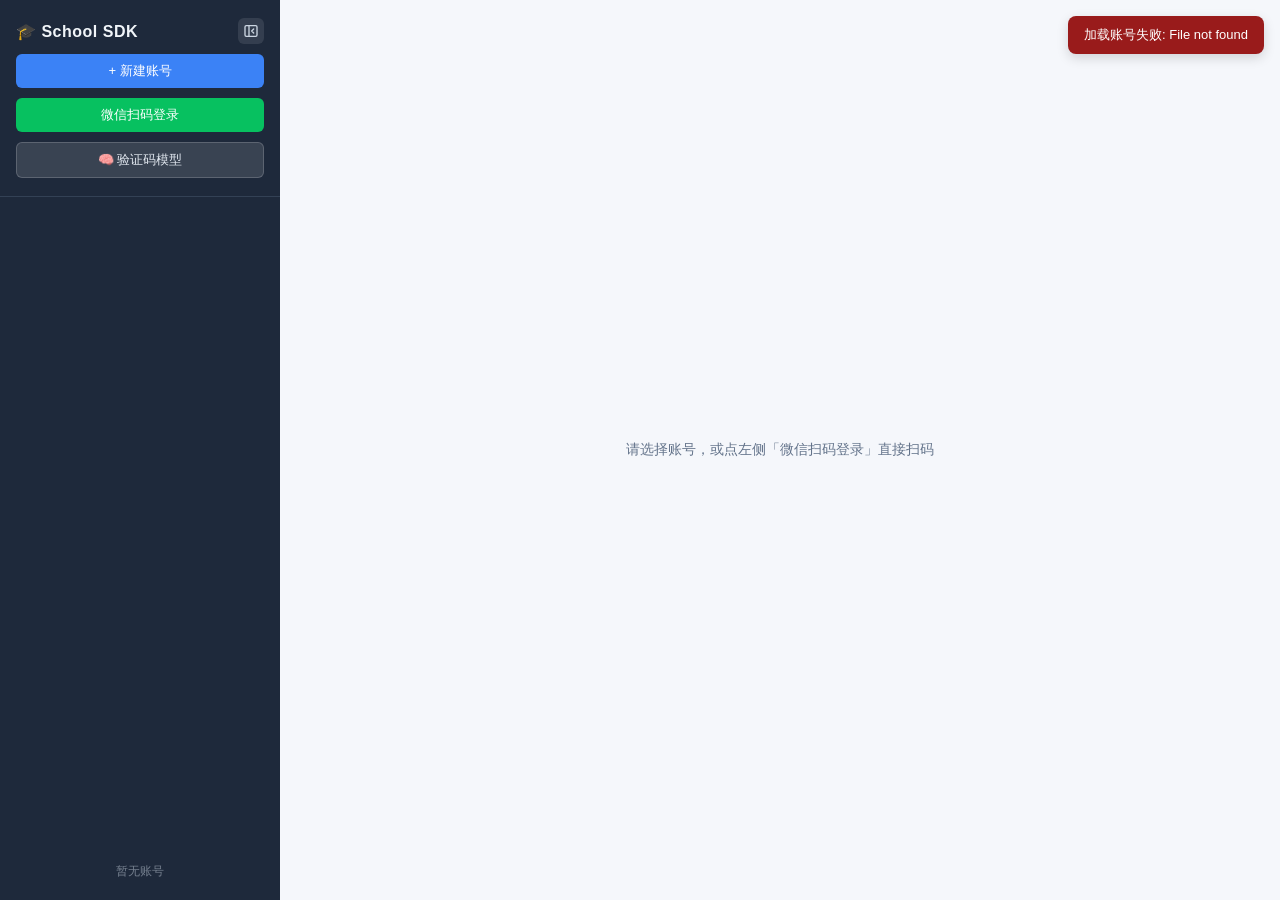
==== web/static/index.html @ 75be3262 "school_sdk_go 2.0.0" ====
<!DOCTYPE html>
<html lang="zh-CN">
<head>
    <meta charset="UTF-8">
    <meta name="viewport" content="width=device-width, initial-scale=1">
    <title>School SDK 控制台</title>
    <link rel="stylesheet" href="style.css">
</head>
<body>
<div id="app">
    <aside class="sidebar" id="sidebar">
        <div class="sidebar-inner">
            <div class="sidebar-header">
                <div class="sidebar-title">
                    <h1>🎓 School SDK</h1>
                    <button type="button" class="btn-collapse" id="btn-collapse"
                            title="折叠侧边栏" aria-label="折叠侧边栏">
                        <svg aria-hidden="true" focusable="false" viewBox="0 0 24 24"
                             width="16" height="16" fill="none" stroke="currentColor"
                             stroke-width="2" stroke-linecap="round" stroke-linejoin="round">
                            <rect x="3" y="4" width="18" height="16" rx="2"></rect>
                            <line x1="9" y1="4" x2="9" y2="20"></line>
                            <polyline points="16 9 13 12 16 15"></polyline>
                        </svg>
                    </button>
                </div>
                <button type="button" class="btn-new" id="btn-new">+ 新建账号</button>
                <button type="button" class="btn-wechat" id="btn-wechat"
                        title="不需要先建账号：扫码成功后自动绑定或新建账号">微信扫码登录</button>
                <button type="button" class="btn-settings" id="btn-kaptcha"
                        title="配置字符验证码识别模型（全局，所有账号共用）">🧠 验证码模型</button>
            </div>
            <ul id="account-list"></ul>
            <div class="sidebar-empty" id="sidebar-empty" hidden>暂无账号</div>
        </div>
    </aside>

    <button type="button" class="btn-expand" id="btn-expand"
            title="展开侧边栏" aria-label="展开侧边栏" hidden>
        <svg aria-hidden="true" focusable="false" viewBox="0 0 24 24"
             width="18" height="18" fill="none" stroke="currentColor"
             stroke-width="2" stroke-linecap="round" stroke-linejoin="round">
            <line x1="3" y1="6" x2="21" y2="6"></line>
            <line x1="3" y1="12" x2="21" y2="12"></line>
            <line x1="3" y1="18" x2="21" y2="18"></line>
        </svg>
    </button>

    <main class="main">
        <div class="empty-state" id="empty-state">请选择账号，或点左侧「微信扫码登录」直接扫码</div>

        <div id="panel" hidden>
            <header class="panel-header">
                <div>
                    <h2 id="acc-name"></h2>
                    <div class="meta">
                        <span id="acc-url"></span>
                        <span id="acc-user"></span>
                        <span id="acc-mode"></span>
                    </div>
                </div>
                <div class="actions">
                    <span class="badge" id="login-state">未登录</span>
                    <button type="button" class="btn primary" id="btn-login">登录</button>
                    <button type="button" class="btn" id="btn-logout" hidden>登出</button>
                    <button type="button" class="btn" id="btn-ping" title="探测会话是否有效；失效时自动重新登录">Ping</button>
                </div>
            </header>

            <!-- 长任务（登录 / 初始化）运行态：跨页签常驻，刷新页面后自动重新接管 -->
            <section class="task-panel" id="task-panel" hidden aria-live="polite">
                <div class="task-head">
                    <span class="task-spinner spinner dark" id="task-spinner" hidden aria-hidden="true"></span>
                    <span class="task-title" id="task-title">任务</span>
                    <span class="task-stage" id="task-stage"></span>
                    <span class="task-meta" id="task-meta"></span>
                    <button type="button" class="btn btn-mini danger" id="task-cancel" hidden>取消</button>
                </div>
                <details class="task-log" id="task-log-wrap">
                    <summary id="task-log-summary">执行日志</summary>
                    <ol class="task-events" id="task-events"></ol>
                </details>
            </section>

            <nav class="tabs">
                <button type="button" data-tab="init" class="active">⚙️ 初始化</button>
                <button type="button" data-tab="courses">📚 课程浏览</button>
                <button type="button" data-tab="chosen">✅ 已选课程</button>
                <button type="button" data-tab="score">📊 考试成绩</button>
                <button type="button" data-tab="auto">🎯 自动选课</button>
                <button type="button" data-tab="tools">🧰 其他工具</button>
            </nav>

            <section class="tab-content active" id="tab-init">
                <div class="card">
                    <h3>初始化</h3>
                    <p class="muted" style="margin:0 0 12px">
                        登录后需要先拉取选课参数。切换选课轮次或页签后，可点击「重新初始化」刷新。
                    </p>
                    <div class="row">
                        <button type="button" class="btn primary" id="btn-init">初始化</button>
                        <button type="button" class="btn" id="btn-reinit">重新初始化</button>
                    </div>
                </div>
                <div class="card">
                    <h3>选课页签</h3>
                    <div id="tabs-container">
                        <p class="muted">初始化后显示可用的选课页签。</p>
                    </div>
                </div>
            </section>

            <section class="tab-content" id="tab-courses">
                <div class="card">
                    <h3>课程列表</h3>
                    <div class="row" style="margin-bottom:12px">
                        <button type="button" class="btn primary" id="btn-fetch-courses">获取课程列表</button>
                        <button type="button" class="btn" id="btn-refresh-courses">强制刷新</button>
                        <button type="button" class="btn danger" id="btn-clear-courses">清空缓存</button>
                        <span id="course-count" class="muted"></span>
                    </div>
                    <div id="courses-container">
                        <p class="muted">打开本页会自动加载已缓存的课程；缓存为空时点击「获取课程列表」从学校拉取。未加载详情的教学班可点击「详情」展开教师 / 时间 / 容量。</p>
                    </div>
                </div>
            </section>

            <section class="tab-content" id="tab-chosen">
                <div class="card">
                    <h3>已选课程查询</h3>
                    <div class="row" style="margin-bottom:12px">
                        <label for="chosen-xnm">学年</label>
                        <input type="text" id="chosen-xnm" placeholder="2024" style="width:100px">
                        <label for="chosen-xqm">学期</label>
                        <select id="chosen-xqm">
                            <option value="3">第一学期 (3)</option>
                            <option value="12">第二学期 (12)</option>
                            <option value="16">第三学期 (16)</option>
                        </select>
                        <button type="button" class="btn primary" id="btn-fetch-chosen">查询</button>
                    </div>
                    <div id="chosen-container">
                        <p class="muted">输入学年学期后查询已选课程。</p>
                    </div>
                </div>
            </section>

            <section class="tab-content" id="tab-score">
                <div class="card">
                    <h3>考试成绩查询</h3>
                    <div class="row" style="margin-bottom:12px">
                        <label for="score-xnm">学年</label>
                        <input type="text" id="score-xnm" placeholder="2024" style="width:100px">
                        <label for="score-xqm">学期</label>
                        <select id="score-xqm">
                            <option value="3">第一学期 (3)</option>
                            <option value="12">第二学期 (12)</option>
                            <option value="16">第三学期 (16)</option>
                        </select>
                        <button type="button" class="btn primary" id="btn-fetch-score">查询</button>
                        <span id="score-summary" class="muted"></span>
                    </div>
                    <div id="score-container">
                        <p class="muted">输入学年学期后查询考试成绩。</p>
                    </div>
                </div>
            </section>

            <section class="tab-content" id="tab-auto">
                <div class="card">
                    <h3>愿望清单</h3>
                    <p class="muted" style="margin:0 0 12px">
                        每行一项，任意一项命中即可。清单会随账号保存，登录、初始化、重启 WebUI 后都还在；也作为自动选课的默认条件。
                    </p>
                    <div class="field">
                        <label for="wish-classes">课程名（包含匹配）</label>
                        <textarea id="wish-classes" rows="3" placeholder="高等数学"
                                  style="width:100%;box-sizing:border-box"></textarea>
                    </div>
                    <div class="field">
                        <label for="wish-teachers">教师（包含匹配）</label>
                        <textarea id="wish-teachers" rows="2" placeholder="裴如意"
                                  style="width:100%;box-sizing:border-box"></textarea>
                    </div>
                    <div class="field">
                        <label for="wish-types">课程类型（包含匹配）</label>
                        <textarea id="wish-types" rows="2" placeholder="通识选修"
                                  style="width:100%;box-sizing:border-box"></textarea>
                    </div>
                    <div class="row">
                        <button type="button" class="btn primary" id="btn-save-wish">保存愿望清单</button>
                        <span id="wish-hint" class="muted"></span>
                    </div>
                </div>
                <div class="card">
                    <h3>自动选课</h3>
                    <p class="muted" style="margin:0 0 12px">
                        按愿望清单反复尝试，并周期性重新查询课程列表（已选人数、新放出来的名额、新开的教学班），直到选上、取消、轮次用尽或到达运行上限。进度与结果会显示在右侧任务面板。
                    </p>
                    <div class="row" style="margin-bottom:8px">
                        <label for="auto-interval">间隔（秒）</label>
                        <input type="number" id="auto-interval" min="0.5" step="0.5" value="1.5" style="width:90px">
                        <label for="auto-refresh">刷新（秒）</label>
                        <input type="number" id="auto-refresh" min="0" step="5" value="30" style="width:90px"
                               title="每隔多少秒重新拉一次课程列表：已选人数、新放出来的名额、新开的教学班都会进队列；0 用默认 30 秒">
                        <label for="auto-rounds">最多轮次</label>
                        <input type="number" id="auto-rounds" min="0" step="1" value="0" style="width:90px">
                        <span class="muted">0 = 不限</span>
                        <label style="display:flex;align-items:center;gap:6px">
                            <input type="checkbox" id="auto-once"> 只试一次
                        </label>
                    </div>
                    <div class="row" style="margin-bottom:8px">
                        <label for="auto-limit-mode">运行上限</label>
                        <select id="auto-limit-mode" style="width:150px">
                            <option value="default">默认（24 小时）</option>
                            <option value="duration">按时长</option>
                            <option value="endAt">到指定时间</option>
                        </select>
                        <span id="auto-limit-duration-wrap" hidden style="display:flex;align-items:center;gap:6px">
                            <input type="number" id="auto-limit-hours" min="0.1" step="0.5" value="24" style="width:90px">
                            <span class="muted">小时</span>
                        </span>
                        <span id="auto-limit-endat-wrap" hidden>
                            <input type="datetime-local" id="auto-limit-endat">
                        </span>
                    </div>
                    <p id="auto-limit-hint" class="muted" style="margin:0 0 12px">
                        自动选课是超长任务：默认最长跑 24 小时，也可以指定小时数或结束时间；蹲名额不用一直盯着页面。
                    </p>
                    <div class="row">
                        <button type="button" class="btn primary" id="btn-auto-start">开始自动选课</button>
                        <button type="button" class="btn" id="btn-auto-cancel">取消</button>
                        <span id="auto-hint" class="muted"></span>
                    </div>
                </div>
            </section>

            <section class="tab-content" id="tab-tools">
                <div class="card">
                    <h3>个人信息</h3>
                    <p class="muted" style="margin:0 0 12px">
                        从学校教务系统读取当前账号的学籍信息。查询要求已登录，不会在后台静默重登。
                    </p>
                    <div class="row" style="margin-bottom:12px">
                        <button type="button" class="btn primary" id="btn-tools-info">获取个人信息</button>
                        <button type="button" class="btn" id="btn-tools-info-copy" disabled>复制 JSON</button>
                        <span id="tools-info-hint" class="muted"></span>
                    </div>
                    <div id="tools-info-container">
                        <p class="muted">点击「获取个人信息」后显示姓名、学号、学院、专业等字段。</p>
                    </div>
                </div>
                <div class="card">
                    <h3>大头照</h3>
                    <p class="muted" style="margin:0 0 12px">
                        读取教务系统里的学生证件照原图；学校未上传照片时会给出提示。
                    </p>
                    <div class="row" style="margin-bottom:12px">
                        <button type="button" class="btn primary" id="btn-tools-photo">获取大头照</button>
                        <button type="button" class="btn" id="btn-tools-photo-download" disabled>下载</button>
                        <span id="tools-photo-hint" class="muted"></span>
                    </div>
                    <div class="photo-container" id="tools-photo-container">
                        <p class="muted">尚未加载。</p>
                    </div>
                </div>
                <div class="card">
                    <h3>当前 Cookie</h3>
                    <p class="muted" style="margin:0 0 12px">
                        当前账号会话的 Cookie，可直接复制为请求头。Cookie 等同于登录凭证，请勿分享给他人。
                    </p>
                    <div class="row" style="margin-bottom:12px">
                        <button type="button" class="btn primary" id="btn-tools-cookies">刷新 Cookie</button>
                        <button type="button" class="btn" id="btn-tools-cookies-copy" disabled>复制请求头</button>
                        <span id="tools-cookies-hint" class="muted"></span>
                    </div>
                    <div id="tools-cookies-container">
                        <p class="muted">打开本页会自动读取当前 Cookie。</p>
                    </div>
                </div>
                <div class="card">
                    <h3>会话诊断</h3>
                    <p class="muted" style="margin:0 0 12px">
                        账号、登录态、页签、课程缓存和会话产物的只读快照，不含密码与 JWT 明文。排查问题时可直接复制给作者。
                    </p>
                    <div class="row" style="margin-bottom:12px">
                        <button type="button" class="btn primary" id="btn-tools-debug">刷新诊断</button>
                        <button type="button" class="btn" id="btn-tools-debug-copy" disabled>复制 JSON</button>
                        <span id="tools-debug-hint" class="muted"></span>
                    </div>
                    <div id="tools-debug-container">
                        <p class="muted">打开本页会自动生成诊断快照。</p>
                    </div>
                </div>
            </section>
        </div>

        <section id="kaptcha-page" class="settings-page" hidden>
            <header class="panel-header settings-header">
                <div class="settings-title">
                    <button type="button" class="btn-back" id="btn-kaptcha-back"
                            title="返回账号" aria-label="返回账号">←</button>
                    <div>
                        <h2>🧠 验证码模型</h2>
                        <div class="meta">字符验证码自动识别 · 全局配置，所有账号共用同一份模型</div>
                    </div>
                </div>
                <div class="actions">
                    <span id="kaptcha-badge" class="badge">读取中…</span>
                </div>
            </header>
            <div class="settings-body">
                <div class="card">
                    <h3>当前状态</h3>
                    <div id="kaptcha-status">
                        <p class="muted">正在读取配置…</p>
                    </div>
                    <div id="kaptcha-error" class="notice" hidden></div>
                </div>

                <div class="card">
                    <h3>识别配置</h3>
                    <div class="settings-grid">
                        <div class="field checkbox">
                            <input type="checkbox" id="kaptcha-enabled">
                            <label for="kaptcha-enabled">启用自动识别（关闭后字符验证码一律人工输入）</label>
                        </div>
                        <div class="field">
                            <label for="kaptcha-model-path">模型路径</label>
                            <input type="text" id="kaptcha-model-path"
                                   placeholder="留空自动查找 model.onnx">
                            <span class="muted">可填绝对路径；留空时依次在程序目录、当前目录及其 models/ 下查找。</span>
                        </div>
                        <div class="field">
                            <label for="kaptcha-threshold">置信度阈值</label>
                            <input type="number" id="kaptcha-threshold" min="0.01" max="1" step="0.01" value="0.9">
                            <span class="muted">6 个字符概率的乘积；低于阈值就转人工输入。默认 0.9。</span>
                        </div>
                        <div class="field">
                            <label for="kaptcha-workers">推理并行度</label>
                            <input type="number" id="kaptcha-workers" min="0" max="64" step="1" value="0">
                            <span class="muted">0 = 按 CPU 核数自动决定。</span>
                        </div>
                    </div>
                    <div class="row" style="margin-top:16px">
                        <button type="button" class="btn primary" id="btn-kaptcha-save">保存并应用</button>
                        <button type="button" class="btn" id="btn-kaptcha-reload">重新加载模型</button>
                        <span id="kaptcha-save-hint" class="muted"></span>
                    </div>
                </div>

                <div class="card">
                    <h3>替换模型</h3>
                    <p class="muted" style="margin:0 0 12px">
                        上传 .onnx 文件（不超过 64 MB），会保存到配置文件旁的 models/ 并自动启用。
                    </p>
                    <div class="row">
                        <button type="button" class="btn" id="btn-kaptcha-upload">上传 .onnx 模型</button>
                        <input type="file" id="kaptcha-upload-file" accept=".onnx" hidden>
                        <span id="kaptcha-upload-hint" class="muted"></span>
                    </div>
                </div>

                <div class="card">
                    <h3>测试识别</h3>
                    <p class="muted" style="margin:0 0 12px">
                        选一张验证码图片，用当前模型识别一次；只在本机推理，不会提交到学校。
                    </p>
                    <div class="row">
                        <button type="button" class="btn" id="btn-kaptcha-test">选择图片测试</button>
                        <input type="file" id="kaptcha-test-file" accept="image/*" hidden>
                        <span id="kaptcha-test-hint" class="muted"></span>
                    </div>
                    <div id="kaptcha-test-preview" style="margin-top:12px"></div>
                    <div id="kaptcha-test-result" style="margin-top:12px"></div>
                </div>

                <p class="muted">
                    模型文件不随仓库分发（约 11 MB）。保存或上传后对所有账号立即生效，无需重启。
                </p>
            </div>
        </section>
    </main>
</div>

<dialog id="dlg-account" aria-labelledby="dlg-title">
    <form id="form-account" method="dialog">
        <div class="dialog-header" id="dlg-title">新建账号</div>
        <div class="dialog-body">
            <div class="field">
                <label for="acc-name-input">账号名称 *</label>
                <input type="text" id="acc-name-input" name="name" required placeholder="例如：我的账号">
            </div>
            <div class="field">
                <label for="acc-baseUrl">教务系统地址 *</label>
                <input type="text" id="acc-baseUrl" name="baseUrl" required value="https://jwglxt.ycit.edu.cn/">
            </div>
            <div class="field">
                <label for="acc-username">学号 / 用户名 *</label>
                <input type="text" id="acc-username" name="username" required autocomplete="off">
            </div>
            <div class="field" id="field-password">
                <label for="acc-password">
                    密码
                    <span id="pass-hint" class="muted" style="font-size:11px"></span>
                </label>
                <div class="input-eye">
                    <input type="password" id="acc-password" name="password" autocomplete="new-password">
                    <button type="button" class="eye-btn" data-target="password"
                            title="显示密码" aria-label="显示密码">
                        <svg class="icon-on" aria-hidden="true" focusable="false"
                             viewBox="0 0 24 24" width="16" height="16" fill="none"
                             stroke="currentColor" stroke-width="2" stroke-linecap="round" stroke-linejoin="round">
                            <path d="M1 12s4-8 11-8 11 8 11 8-4 8-11 8-11-8-11-8z"></path>
                            <circle cx="12" cy="12" r="3"></circle>
                        </svg>
                        <svg class="icon-off" aria-hidden="true" focusable="false"
                             viewBox="0 0 24 24" width="16" height="16" fill="none"
                             stroke="currentColor" stroke-width="2" stroke-linecap="round" stroke-linejoin="round">
                            <path d="M17.94 17.94A10.07 10.07 0 0 1 12 20c-7 0-11-8-11-8a18.45 18.45 0 0 1 5.06-5.94M9.9 4.24A9.12 9.12 0 0 1 12 4c7 0 11 8 11 8a18.5 18.5 0 0 1-2.16 3.19m-6.72-1.07a3 3 0 1 1-4.24-4.24"></path>
                            <line x1="1" y1="1" x2="23" y2="23"></line>
                        </svg>
                    </button>
                </div>
            </div>
            <div class="field">
                <label for="acc-loginMode">登录方式</label>
                <select id="acc-loginMode" name="loginMode">
                    <option value="password">账号密码（教务系统）</option>
                    <option value="cas">统一身份认证（CAS 密码）</option>
                </select>
                <span class="muted" style="font-size:11px">
                    微信扫码不在这里选：它不需要账号，直接点侧边栏的「微信扫码登录」，
                    扫完按 ticket 里的身份自动绑定或新建账号。
                </span>
            </div>
            <div class="field" id="field-cas-pass" hidden>
                <label for="acc-casPassword">
                    门户密码
                    <span id="caspass-hint" class="muted" style="font-size:11px"></span>
                </label>
                <div class="input-eye">
                    <input type="password" id="acc-casPassword" name="casPassword" autocomplete="new-password">
                    <button type="button" class="eye-btn" data-target="casPassword"
                            title="显示密码" aria-label="显示密码">
                        <svg class="icon-on" aria-hidden="true" focusable="false"
                             viewBox="0 0 24 24" width="16" height="16" fill="none"
                             stroke="currentColor" stroke-width="2" stroke-linecap="round" stroke-linejoin="round">
                            <path d="M1 12s4-8 11-8 11 8 11 8-4 8-11 8-11-8-11-8z"></path>
                            <circle cx="12" cy="12" r="3"></circle>
                        </svg>
                        <svg class="icon-off" aria-hidden="true" focusable="false"
                             viewBox="0 0 24 24" width="16" height="16" fill="none"
                             stroke="currentColor" stroke-width="2" stroke-linecap="round" stroke-linejoin="round">
                            <path d="M17.94 17.94A10.07 10.07 0 0 1 12 20c-7 0-11-8-11-8a18.45 18.45 0 0 1 5.06-5.94M9.9 4.24A9.12 9.12 0 0 1 12 4c7 0 11 8 11 8a18.5 18.5 0 0 1-2.16 3.19m-6.72-1.07a3 3 0 1 1-4.24-4.24"></path>
                            <line x1="1" y1="1" x2="23" y2="23"></line>
                        </svg>
                    </button>
                </div>
            </div>
            <div class="field">
                <label for="acc-userAgent">User-Agent</label>
                <input type="text" id="acc-userAgent" name="userAgent"
                       value="Mozilla/5.0 (Windows NT 10.0; Win64; x64; rv:157.0) Gecko/20100101 Firefox/157.0">
                <span class="muted" style="font-size:11px">
                    需形如 <code>名称/版本</code>（至少含一个「/」）才能被后端解析，否则自动回落到默认 UA。
                </span>
            </div>
            <div class="field">
                <label for="acc-timeout">请求超时</label>
                <input type="text" id="acc-timeout" name="timeout" value="43s">
            </div>
            <div class="field">
                <label for="acc-loginTimeout">
                    登录超时
                    <span class="muted" style="font-size:11px">（Go duration，如 10m / 90s）</span>
                </label>
                <input type="text" id="acc-loginTimeout" name="loginTimeout" value="10m" placeholder="10m">
                <span class="muted" style="font-size:11px">
                    一次登录 / 初始化的最长等待时间，含人工输入验证码的时间；超时后任务自动结束。
                </span>
            </div>
            <div class="field checkbox">
                <input type="checkbox" id="acc-hedging" name="hedging">
                <label for="acc-hedging">启用请求对冲（hedging）</label>
            </div>
            <div class="field" id="field-hedging-delay" hidden>
                <label for="acc-hedgingDelay">
                    对冲延迟
                    <span class="muted" style="font-size:11px">（Go duration，如 21s / 800ms）</span>
                </label>
                <input type="text" id="acc-hedgingDelay" name="hedgingDelay" value="21s" placeholder="21s">
            </div>
            <div class="field">
                <label for="acc-routes">
                    Route 列表
                    <span class="muted" style="font-size:11px">（每行一个，留空使用内置默认）</span>
                </label>
                <textarea id="acc-routes" name="routes" rows="3" spellcheck="false"
                          placeholder="c80e782f5a3340e86274809ce311b6b4"></textarea>
            </div>
        </div>
        <div class="dialog-footer">
            <button type="button" class="btn danger" id="dlg-delete" hidden>删除账号</button>
            <button type="button" class="btn" id="dlg-cancel">取消</button>
            <button type="submit" class="btn primary" id="dlg-submit">创建</button>
        </div>
    </form>
</dialog>

<dialog id="dlg-input" aria-labelledby="dlg-input-title">
    <form id="form-input" method="dialog">
        <div class="dialog-header" id="dlg-input-title">需要输入</div>
        <div class="dialog-body">
            <p id="input-prompt" class="muted" style="margin:0"></p>

            <div id="input-image-wrap" class="captcha-wrap" hidden>
                <img id="input-image" alt="验证码" class="captcha-img">
            </div>

            <div class="field">
                <label for="input-value" id="input-value-label">输入内容</label>
                <input type="text" id="input-value" name="value"
                       autocomplete="off" autocapitalize="off" spellcheck="false">
            </div>
        </div>
        <div class="dialog-footer">
            <button type="button" class="btn" id="dlg-input-cancel">取消登录</button>
            <button type="submit" class="btn primary" id="dlg-input-submit">提交</button>
        </div>
    </form>
</dialog>

<dialog id="dlg-qr" aria-labelledby="dlg-qr-title">
    <div class="dialog-header" id="dlg-qr-title">微信扫码登录</div>
    <div class="dialog-body">
        <div class="qr-wrap">
            <img id="qr-image" class="qr-img" alt="微信登录二维码">
        </div>
        <p id="qr-hint" class="muted" style="margin:0;text-align:center">
            请使用微信「扫一扫」扫描本窗口里的二维码，并在手机上确认登录。二维码只在这个
            窗口有效（扫的是网页里这一张图，不是另一个页面），扫码期间请不要关闭窗口。
        </p>
        <p id="qr-status" class="qr-status"></p>
    </div>
    <div class="dialog-footer">
        <button type="button" class="btn" id="dlg-qr-cancel">取消登录</button>
    </div>
</dialog>

<div id="toast"></div>

<script src="app.js"></script>
</body>
</html>
---- web/static/style.css ----
:root {
    --bg: #f5f7fb;
    --sidebar-bg: #1e293b;
    --sidebar-fg: #cbd5e1;
    --sidebar-active: #3b82f6;
    --card: #fff;
    --border: #e2e8f0;
    --text: #0f172a;
    --muted: #64748b;
    --primary: #3b82f6;
    --primary-hover: #2563eb;
    --danger: #ef4444;
    --success: #22c55e;
    --warn: #f59e0b;
    --radius: 8px;
}

* { box-sizing: border-box; }

html, body {
    margin: 0;
    height: 100%;
    font-family: -apple-system, BlinkMacSystemFont, "Segoe UI", "PingFang SC",
    "Hiragino Sans GB", "Microsoft YaHei", sans-serif;
    color: var(--text);
    background: var(--bg);
}

button { font-family: inherit; cursor: pointer; }

/* hidden 属性优先于组件自身的 display（如 .field / .dialog-footer 子项），
   否则被隐藏的字段仍会因 .field{display:flex} 而显示出来 */
[hidden] { display: none !important; }

.muted { color: var(--muted); font-size: 13px; }

/* 查询结果区的说明（例如“该账号没有此功能权限”）：比 muted 醒目，但不是错误 */
.notice {
    margin: 10px 0;
    padding: 10px 14px;
    border: 1px solid var(--border);
    border-left: 3px solid #f59e0b;
    border-radius: 8px;
    background: var(--card);
    color: var(--text);
    font-size: 13px;
    line-height: 1.5;
}

#app { display: flex; height: 100vh; overflow: hidden; }

/* ---------- 侧边栏 ---------- */
.sidebar {
    width: 280px;
    flex-shrink: 0;
    overflow: hidden;
    background: var(--sidebar-bg);
    transition: width .22s ease;
}

.sidebar.collapsed { width: 0; }

.sidebar-inner {
    width: 280px;
    height: 100%;
    display: flex;
    flex-direction: column;
    color: var(--sidebar-fg);
    transition: opacity .18s ease;
}

.sidebar.collapsed .sidebar-inner { opacity: 0; }

/* 首次加载时不要播放折叠动画 */
#app.no-anim .sidebar,
#app.no-anim .panel-header { transition: none; }

.sidebar-header {
    padding: 18px 16px;
    border-bottom: 1px solid #334155;
    display: flex;
    flex-direction: column;
    gap: 10px;
}

.sidebar-header h1 {
    margin: 0;
    font-size: 16px;
    color: #f1f5f9;
    letter-spacing: .5px;
}

.sidebar-title {
    display: flex;
    align-items: center;
    justify-content: space-between;
    gap: 8px;
}

.btn-collapse {
    flex-shrink: 0;
    width: 26px;
    height: 26px;
    padding: 0;
    border: 0;
    border-radius: 6px;
    background: rgba(255, 255, 255, .1);
    color: #cbd5e1;
    display: flex;
    align-items: center;
    justify-content: center;
    transition: background .15s, color .15s;
}

.btn-collapse:hover { background: rgba(255, 255, 255, .25); color: #fff; }
.btn-collapse svg { pointer-events: none; }

.btn-new {
    background: var(--primary);
    color: #fff;
    border: 0;
    padding: 8px 12px;
    border-radius: 6px;
    font-size: 13px;
    transition: background .15s;
}

.btn-new:hover { background: var(--primary-hover); }

/* 微信扫码登录：和「新建账号」并排的第二个入口。
   它不新建表单，点一下就进扫码 —— 所以视觉上要和「新建账号」区分开。 */
.btn-wechat {
    background: #07c160;
    color: #fff;
    border: 0;
    padding: 8px 12px;
    border-radius: 6px;
    font-size: 13px;
    transition: background .15s;
}

.btn-wechat:hover { background: #06ad56; }
.btn-wechat:disabled { opacity: .6; cursor: default; }

/* 全局设置入口：和账号相关按钮区分开，用中性色 */
.btn-settings {
    background: rgba(255, 255, 255, .12);
    color: #e2e8f0;
    border: 1px solid rgba(255, 255, 255, .18);
    padding: 8px 12px;
    border-radius: 6px;
    font-size: 13px;
    transition: background .15s, border-color .15s;
}

.btn-settings:hover {
    background: rgba(255, 255, 255, .2);
    border-color: rgba(255, 255, 255, .35);
}

#account-list {
    list-style: none;
    margin: 0;
    padding: 8px;
    overflow-y: auto;
    flex: 1;
}

#account-list li {
    padding: 10px 12px;
    border-radius: 6px;
    cursor: pointer;
    display: flex;
    flex-direction: column;
    gap: 3px;
    margin-bottom: 4px;
    transition: background .15s;
    position: relative;
}

#account-list li:hover { background: #334155; }
#account-list li.active { background: var(--sidebar-active); color: #fff; }

#account-list .acc-name {
    font-size: 14px;
    font-weight: 500;
    overflow: hidden;
    text-overflow: ellipsis;
    white-space: nowrap;
    padding-right: 38px;
}

#account-list .acc-user {
    font-size: 11px;
    opacity: .7;
    overflow: hidden;
    text-overflow: ellipsis;
    white-space: nowrap;
}

#account-list .acc-actions {
    position: absolute;
    top: 6px;
    right: 6px;
    display: none;
    gap: 4px;
}

#account-list li:hover .acc-actions,
#account-list li.active .acc-actions { display: flex; }

#account-list .acc-actions button {
    border: 0;
    background: rgba(255, 255, 255, .12);
    color: #e2e8f0;
    width: 30px;
    height: 30px;
    border-radius: 6px;
    font-size: 17px;
    display: flex;
    align-items: center;
    justify-content: center;
    padding: 0;
    line-height: 1;
    cursor: pointer;
    transition: background .15s;
}

#account-list .acc-actions button:hover { background: rgba(255, 255, 255, .25); }
#account-list li.active .acc-actions button { background: rgba(255, 255, 255, .2); }
#account-list li.active .acc-actions button:hover { background: rgba(255, 255, 255, .35); }

.sidebar-empty {
    padding: 20px;
    font-size: 12px;
    opacity: .5;
    text-align: center;
}

/* ---------- 长任务运行面板 ---------- */
.task-panel {
    background: var(--card);
    border-bottom: 1px solid var(--border);
    padding: 10px 24px 12px;
    flex-shrink: 0;
}

.task-head {
    display: flex;
    align-items: center;
    gap: 8px;
    flex-wrap: wrap;
    min-height: 22px;
}

.task-title {
    font-size: 13px;
    font-weight: 600;
    color: var(--text);
}

.task-stage {
    font-size: 13px;
    color: var(--text);
}

.task-panel.done .task-title,
.task-panel.done .task-stage { color: var(--muted); }
.task-panel.failed .task-stage { color: var(--danger); }
.task-panel.cancelled .task-stage { color: var(--warn); }

.task-meta {
    font-size: 12px;
    color: var(--muted);
    font-variant-numeric: tabular-nums;
}

.task-head .btn-mini { margin-left: auto; }

.task-log { margin-top: 8px; }

.task-log > summary {
    font-size: 12px;
    color: var(--muted);
    cursor: pointer;
    user-select: none;
    padding: 2px 0;
}

.task-log > summary:hover { color: var(--text); }

.task-events {
    list-style: none;
    margin: 6px 0 0;
    padding: 8px 10px;
    max-height: 190px;
    overflow-y: auto;
    background: #f8fafc;
    border: 1px solid var(--border);
    border-radius: var(--radius);
    font-family: ui-monospace, SFMono-Regular, Menlo, Consolas, monospace;
    font-size: 12px;
    line-height: 1.6;
}

.task-events li {
    display: flex;
    gap: 8px;
    align-items: baseline;
}

.task-events .ev-t {
    flex-shrink: 0;
    width: 54px;
    text-align: right;
    color: var(--muted);
    font-variant-numeric: tabular-nums;
}

.task-events .ev-text { flex: 1; word-break: break-word; }
.task-events .ev-detail { color: var(--muted); font-size: 11px; }
.task-events .ev-repeat {
    color: var(--muted);
    font-size: 11px;
    font-variant-numeric: tabular-nums;
}

/* 事件级别着色：失败 / 取消 / 成功 / 需要人工介入 */
.task-events li.ev-failed .ev-text,
.task-events li.ev-timeout .ev-text { color: var(--danger); }
.task-events li.ev-cancelled .ev-text { color: var(--warn); }
.task-events li.ev-done .ev-text { color: #166534; }
.task-events li.ev-input .ev-text { color: #92400e; font-weight: 600; }
.task-events li.ev-current .ev-text::after {
    content: '…';
    color: var(--muted);
}

/* ---------- 主区域 ---------- */
.main {
    flex: 1;
    overflow-y: auto;
    display: flex;
    flex-direction: column;
}

.empty-state {
    flex: 1;
    display: flex;
    align-items: center;
    justify-content: center;
    color: var(--muted);
    font-size: 14px;
}

#panel { display: flex; flex-direction: column; height: 100%; }

.panel-header {
    padding: 16px 24px;
    background: var(--card);
    border-bottom: 1px solid var(--border);
    display: flex;
    justify-content: space-between;
    align-items: center;
    gap: 16px;
    flex-wrap: wrap;
    transition: padding-left .22s ease;
}

.panel-header h2 { margin: 0; font-size: 18px; }

/* 侧边栏折叠时给浮动展开按钮让位 */
#app.collapsed .panel-header { padding-left: 64px; }

/* 展开按钮（浮动在左上角） */
.btn-expand {
    position: fixed;
    top: 14px;
    left: 14px;
    z-index: 100;
    width: 34px;
    height: 34px;
    padding: 0;
    border: 1px solid var(--border);
    border-radius: 8px;
    background: #fff;
    color: var(--text);
    display: flex;
    align-items: center;
    justify-content: center;
    box-shadow: 0 2px 8px rgba(15, 23, 42, .08);
    transition: background .15s, box-shadow .15s;
}

.btn-expand:hover { background: #f1f5f9; }
.btn-expand[hidden] { display: none; }
.btn-expand svg { pointer-events: none; }

.meta {
    font-size: 12px;
    color: var(--muted);
    display: flex;
    gap: 12px;
    margin-top: 4px;
    flex-wrap: wrap;
}

.panel-header .actions {
    display: flex;
    gap: 8px;
    align-items: center;
}

.badge {
    padding: 3px 10px;
    border-radius: 12px;
    font-size: 11px;
    background: #e2e8f0;
    color: #475569;
}

.badge.ok { background: #dcfce7; color: #166534; }
.badge.err { background: #fee2e2; color: #991b1b; }
.badge.wait { background: #fef3c7; color: #92400e; }

.btn {
    padding: 7px 14px;
    border: 1px solid var(--border);
    background: #fff;
    border-radius: 6px;
    font-size: 13px;
    transition: .15s;
}

.btn:hover { background: #f1f5f9; }
.btn.primary { background: var(--primary); color: #fff; border-color: var(--primary); }
.btn.primary:hover { background: var(--primary-hover); }
.btn.danger { color: var(--danger); border-color: #fecaca; }
.btn.danger:hover { background: #fef2f2; }
.btn:disabled { opacity: .5; cursor: not-allowed; }

.tabs {
    display: flex;
    gap: 2px;
    padding: 0 24px;
    background: var(--card);
    border-bottom: 1px solid var(--border);
}

.tabs button {
    background: transparent;
    border: 0;
    padding: 12px 16px;
    font-size: 14px;
    color: var(--muted);
    border-bottom: 2px solid transparent;
    margin-bottom: -1px;
    transition: .15s;
}

.tabs button:hover { color: var(--text); }
.tabs button.active {
    color: var(--primary);
    border-bottom-color: var(--primary);
    font-weight: 500;
}

.tab-content {
    display: none;
    padding: 24px;
    flex: 1;
    overflow-y: auto;
}

.tab-content.active { display: block; }

.card {
    background: var(--card);
    border: 1px solid var(--border);
    border-radius: var(--radius);
    padding: 16px;
    margin-bottom: 16px;
}

.card h3 {
    margin: 0 0 12px;
    font-size: 13px;
    color: var(--muted);
    font-weight: 600;
    text-transform: uppercase;
    letter-spacing: .5px;
}

.row {
    display: flex;
    gap: 8px;
    align-items: center;
    flex-wrap: wrap;
}

.row > label { font-size: 13px; color: var(--muted); }

.row input, .row select {
    padding: 7px 10px;
    border: 1px solid var(--border);
    border-radius: 6px;
    font-size: 13px;
    font-family: inherit;
}

/* ---------- 表格 ---------- */
table { width: 100%; border-collapse: collapse; font-size: 13px; }

th {
    text-align: left;
    padding: 10px 12px;
    border-bottom: 2px solid var(--border);
    color: var(--muted);
    font-weight: 500;
    font-size: 12px;
    text-transform: uppercase;
    letter-spacing: .3px;
}

td {
    padding: 10px 12px;
    border-bottom: 1px solid var(--border);
    vertical-align: middle;
}

tr.course-row { cursor: pointer; transition: background .15s; }
tr.course-row:hover { background: #f8fafc; }
tr.course-row.expanded { background: #f1f5f9; }
/* 成绩表：挂科行标红 */
tr.score-fail td {
    color: var(--danger);
    background: #fef2f2;
}
tr.score-fail td b { color: var(--danger); }

.sub-table { margin: 0; background: #f8fafc; width: 100%; border-radius: 0; }
.sub-table td { padding: 8px 12px; font-size: 12px; }
.sub-table th {
    padding: 8px 12px;
    font-size: 11px;
    background: #f1f5f9;
    border-bottom: 1px solid var(--border);
}

/* ---------- 页签 chip ---------- */
.tabbar { display: flex; gap: 6px; flex-wrap: wrap; margin-bottom: 12px; }

.tab-chip {
    padding: 6px 12px;
    background: #f1f5f9;
    border: 1px solid var(--border);
    border-radius: 16px;
    font-size: 12px;
    cursor: pointer;
    transition: .15s;
}

.tab-chip:hover { background: #e2e8f0; }
.tab-chip.active {
    background: var(--primary);
    color: #fff;
    border-color: var(--primary);
}
.tab-chip:disabled { opacity: .5; cursor: wait; }

/* ---------- spinner ---------- */
.spinner {
    display: inline-block;
    width: 14px;
    height: 14px;
    border: 2px solid rgba(255, 255, 255, .3);
    border-top-color: #fff;
    border-radius: 50%;
    animation: spin .7s linear infinite;
    vertical-align: middle;
}

.spinner.dark {
    border-color: #cbd5e1;
    border-top-color: var(--primary);
}

@keyframes spin { to { transform: rotate(360deg); } }

/* ---------- dialog ---------- */
dialog {
    border: 0;
    border-radius: 12px;
    padding: 0;
    box-shadow: 0 20px 60px rgba(0, 0, 0, .2);
    max-width: 520px;
    width: 92%;
}

dialog::backdrop { background: rgba(15, 23, 42, .5); }

.dialog-header {
    padding: 16px 20px;
    border-bottom: 1px solid var(--border);
    font-size: 15px;
    font-weight: 600;
}

.dialog-body {
    padding: 16px 20px;
    display: flex;
    flex-direction: column;
    gap: 12px;
    max-height: 65vh;
    overflow-y: auto;
}

.dialog-footer {
    padding: 12px 20px;
    border-top: 1px solid var(--border);
    display: flex;
    align-items: center;
    justify-content: flex-end;
    gap: 8px;
}

/* 删除账号按钮固定在弹窗左下角，与「取消 / 保存」分开 */
.dialog-footer #dlg-delete { margin-right: auto; }

.field { display: flex; flex-direction: column; gap: 5px; }
.field label { font-size: 12px; color: var(--muted); }

.field input, .field select, .field textarea {
    padding: 8px 10px;
    border: 1px solid var(--border);
    border-radius: 6px;
    font-size: 13px;
    font-family: inherit;
}

.field textarea {
    resize: vertical;
    min-height: 62px;
    font-family: ui-monospace, SFMono-Regular, Menlo, Consolas, monospace;
    font-size: 12px;
    line-height: 1.5;
}

.field.checkbox {
    flex-direction: row;
    align-items: center;
    gap: 8px;
}

.field.checkbox label {
    margin: 0;
    font-size: 13px;
    color: var(--text);
}

/* 密码框 + 眼睛按钮 */
.input-eye {
    position: relative;
    display: flex;
}

.input-eye input {
    width: 100%;
    padding-right: 36px;
}

.eye-btn {
    position: absolute;
    right: 5px;
    top: 50%;
    transform: translateY(-50%);
    width: 26px;
    height: 26px;
    padding: 0;
    border: 0;
    border-radius: 5px;
    background: transparent;
    color: var(--muted);
    display: flex;
    align-items: center;
    justify-content: center;
    transition: color .15s, background .15s;
}

.eye-btn:hover { color: var(--text); background: #f1f5f9; }
.eye-btn svg { pointer-events: none; }

/* 默认显示"睁眼"，切换后显示"闭眼" */
.eye-btn .icon-off { display: none; }
.eye-btn.visible .icon-on  { display: none; }
.eye-btn.visible .icon-off { display: block; }

/* ---------- toast ---------- */
#toast {
    position: fixed;
    top: 16px;
    right: 16px;
    display: flex;
    flex-direction: column;
    gap: 8px;
    z-index: 9999;
}

.toast {
    padding: 10px 16px;
    border-radius: 8px;
    font-size: 13px;
    background: #1e293b;
    color: #fff;
    box-shadow: 0 4px 12px rgba(0, 0, 0, .15);
    animation: slideIn .25s ease;
    max-width: 360px;
    word-break: break-word;
}

.toast.ok { background: #166534; }
.toast.err { background: #991b1b; }
.toast.warn { background: #92400e; }

@keyframes slideIn {
    from { transform: translateX(20px); opacity: 0; }
    to   { transform: translateX(0);    opacity: 1; }
}

/* =========================================================================
 * 课程表：紧凑排版
 * ========================================================================= */

.course-table { table-layout: auto; }
.course-table th { padding: 8px 10px; }
.course-table td { padding: 7px 10px; }

.col-idx {
    width: 34px;
    text-align: right;
    color: var(--muted);
    font-variant-numeric: tabular-nums;
}

.col-teacher {
    width: 96px;
    white-space: nowrap;
    overflow: hidden;
    text-overflow: ellipsis;
    color: var(--muted);
}

/* 关键：容量列不换行、不压缩 */
.col-cap {
    width: 110px;
    min-width: 110px;
    white-space: nowrap;
    text-align: center;
    font-variant-numeric: tabular-nums;
}

.col-act { width: 76px; text-align: right; }

/* 课程名 + 教学班标签 */
.c-line { display: flex; align-items: center; gap: 6px; flex-wrap: wrap; }
.c-title { font-weight: 600; }

.c-tag {
    font-size: 11px;
    line-height: 1.6;
    padding: 0 6px;
    border-radius: 4px;
    background: #eff6ff;
    color: #1d4ed8;
    border: 1px solid #dbeafe;
    white-space: nowrap;
}

.c-code {
    font-size: 11px;
    color: var(--muted);
    font-variant-numeric: tabular-nums;
    margin-top: 1px;
}

/* 容量数字 */
.cap-num { font-weight: 600; }
.cap-num.full { color: var(--danger); }
.cap-sep { margin: 0 3px; color: var(--muted); }
.cap-total { color: var(--muted); }

/* 小号按钮 */
.btn-mini { padding: 3px 9px; font-size: 12px; border-radius: 5px; }

/* 板块课分组头 */
.group-head {
    display: flex;
    align-items: center;
    justify-content: space-between;
    gap: 12px;
    flex-wrap: wrap;
    padding: 10px 14px;
    margin-bottom: 10px;
    background: #f8fafc;
    border: 1px solid var(--border);
    border-radius: var(--radius);
}

.group-title { display: flex; align-items: center; gap: 8px; font-size: 14px; }

.group-title .tag {
    font-size: 11px;
    padding: 1px 7px;
    border-radius: 4px;
    background: #e0e7ff;
    color: #3730a3;
    font-weight: 500;
    font-variant-numeric: tabular-nums;
}

.group-meta {
    display: flex;
    gap: 14px;
    font-size: 12px;
    color: var(--muted);
    flex-wrap: wrap;
}

/* 子表（教学班详情）列宽微调 */
.sub-table .col-teacher { width: 92px; }
.sub-table .col-cap     { width: 100px; min-width: 100px; }
.sub-table .col-act     { width: 84px; }

/* 新的时间列 / 学分列 */
.col-time {
    color: var(--muted);
    font-size: 12px;
    line-height: 1.45;
}

/* 上课时间 / 地点用 <br/> 分隔多段：app.js 的 brLines 已换成换行，靠 pre-line 显示 */
.time-line { white-space: pre-line; }
.multiline { white-space: pre-line; }

/* 已选课程：教师列常常是一长串（"320075/吴静/讲师;…"），自动布局会把时间列
   挤到逐字换行。固定列宽后剩余宽度全给时间列，教师列自己换行。 */
.chosen-table { table-layout: fixed; }
.chosen-table .col-idx { width: 40px; }
.chosen-table .col-name { width: 18%; }
.chosen-table .col-teacher { width: 30%; }
.chosen-table .col-act { width: 90px; }
.chosen-table th,
.chosen-table td { vertical-align: top; }
.chosen-table .chosen-teacher {
    font-size: 12px;
    color: var(--muted);
    overflow-wrap: anywhere;
}

.col-credit {
    width: 110px;
    font-size: 12px;
    white-space: nowrap;
}

/* 未加载详情的行：轻微可点击提示 */
tr.course-row.unloaded { cursor: pointer; }
tr.course-row.unloaded:hover { background: #fffbeb; }

/* 卡片里的按钮组稍紧凑些 */
.card .row .btn { flex-shrink: 0; }

/* 分组头里的「刷新详情」小按钮 */
.group-meta .btn-mini {
    padding: 2px 9px;
    font-size: 11px;
    line-height: 1.5;
}
.group-meta .btn-mini .spinner {
    width: 10px;
    height: 10px;
    border-width: 1.5px;
}

/* =========================================================================
 * 登录交互输入对话框（验证码 / 新密码）
 * ========================================================================= */

.captcha-wrap {
    display: flex;
    justify-content: center;
    align-items: center;
    padding: 10px;
    background: #f8fafc;
    border: 1px solid var(--border);
    border-radius: var(--radius);
}

.captcha-img {
    max-height: 60px;
    max-width: 100%;
    user-select: none;
    -webkit-user-drag: none;
}

#input-value {
    font-family: ui-monospace, SFMono-Regular, Menlo, Consolas, monospace;
    letter-spacing: 2px;
    text-align: center;
    font-size: 16px;
}

/* 微信扫码登录：二维码对话框 */
.qr-wrap {
    display: flex;
    justify-content: center;
    align-items: center;
    min-height: 232px;
    padding: 12px;
    background: #fff;
    border: 1px solid var(--border);
    border-radius: var(--radius);
}

.qr-img {
    width: 220px;
    height: 220px;
    object-fit: contain;
    user-select: none;
    -webkit-user-drag: none;
}

.qr-status {
    min-height: 18px;
    margin: 0;
    text-align: center;
    font-size: 12px;
    color: var(--muted);
}

/* ---------- 其他工具 ---------- */
.photo-container {
    display: flex;
    align-items: center;
    justify-content: center;
    min-height: 180px;
    padding: 16px;
    border: 1px dashed var(--border);
    border-radius: var(--radius);
    background: #f8fafc;
}

.photo-container p { margin: 0; }

.student-photo {
    max-width: min(320px, 100%);
    max-height: 420px;
    border-radius: 6px;
    box-shadow: 0 6px 18px rgba(15, 23, 42, .16);
    background: #fff;
}

.info-grid {
    display: grid;
    grid-template-columns: repeat(auto-fill, minmax(240px, 1fr));
    gap: 10px 16px;
}

.info-item {
    display: flex;
    align-items: baseline;
    gap: 8px;
    min-width: 0;
    padding: 8px 10px;
    border: 1px solid var(--border);
    border-radius: 6px;
    background: #f8fafc;
}

.info-label {
    flex: 0 0 auto;
    color: var(--muted);
    font-size: 12px;
}

.info-value {
    color: var(--text);
    font-size: 13px;
    word-break: break-all;
}

.cookie-value {
    max-width: 280px;
    font-family: ui-monospace, SFMono-Regular, Menlo, Consolas, monospace;
    font-size: 12px;
    word-break: break-all;
}

.code-block {
    max-height: 420px;
    overflow: auto;
    margin: 8px 0 0;
    padding: 12px;
    border: 1px solid var(--border);
    border-radius: var(--radius);
    background: #f8fafc;
    font-family: ui-monospace, SFMono-Regular, Menlo, Consolas, monospace;
    font-size: 12px;
    line-height: 1.55;
    white-space: pre-wrap;
    word-break: break-all;
}

.raw-details { margin-top: 12px; }

.raw-details summary {
    cursor: pointer;
    color: var(--muted);
    font-size: 12px;
    user-select: none;
}

/* ---------- 验证码模型设置页（全局） ---------- */
.settings-page {
    display: flex;
    flex-direction: column;
    height: 100%;
}

.settings-header { padding-left: 24px; }

.settings-title {
    display: flex;
    align-items: center;
    gap: 12px;
}

.settings-title h2 { margin: 0; font-size: 18px; }

.btn-back {
    flex-shrink: 0;
    width: 34px;
    height: 34px;
    padding: 0;
    border: 1px solid var(--border);
    border-radius: 8px;
    background: #fff;
    color: var(--text);
    font-size: 17px;
    line-height: 1;
    transition: background .15s;
}

.btn-back:hover { background: #f1f5f9; }

.settings-body {
    flex: 1;
    overflow-y: auto;
    width: 100%;
    max-width: 960px;
    padding: 24px;
}

.settings-grid {
    display: grid;
    grid-template-columns: repeat(auto-fit, minmax(240px, 1fr));
    gap: 16px;
}

/* 状态卡：每项是“小标题 + 值”，路径允许换行 */
.kv-grid {
    display: grid;
    grid-template-columns: repeat(auto-fit, minmax(240px, 1fr));
    gap: 14px 20px;
}

.kv {
    display: flex;
    flex-direction: column;
    gap: 3px;
    min-width: 0;
}

.kv > span {
    font-size: 11px;
    color: var(--muted);
    text-transform: uppercase;
    letter-spacing: .4px;
}

.kv > b {
    font-size: 13px;
    font-weight: 500;
    word-break: break-all;
    line-height: 1.45;
}

.mono {
    font-family: ui-monospace, SFMono-Regular, Menlo, Consolas, monospace;
    font-size: 12px;
}

/* 测试识别结果 */
.kaptcha-preview {
    display: block;
    max-width: 100%;
    max-height: 120px;
    margin-bottom: 12px;
    border: 1px solid var(--border);
    border-radius: 6px;
    background: #fff;
}

.kaptcha-test {
    padding: 14px;
    border: 1px solid var(--border);
    border-radius: 8px;
    background: #f8fafc;
}

.kaptcha-test-text {
    font-family: ui-monospace, SFMono-Regular, Menlo, Consolas, monospace;
    font-size: 24px;
    font-weight: 600;
    letter-spacing: 4px;
    color: var(--text);
}

.kaptcha-test-meta {
    display: flex;
    align-items: center;
    gap: 14px;
    flex-wrap: wrap;
    margin-top: 6px;
    font-size: 13px;
    color: var(--muted);
}
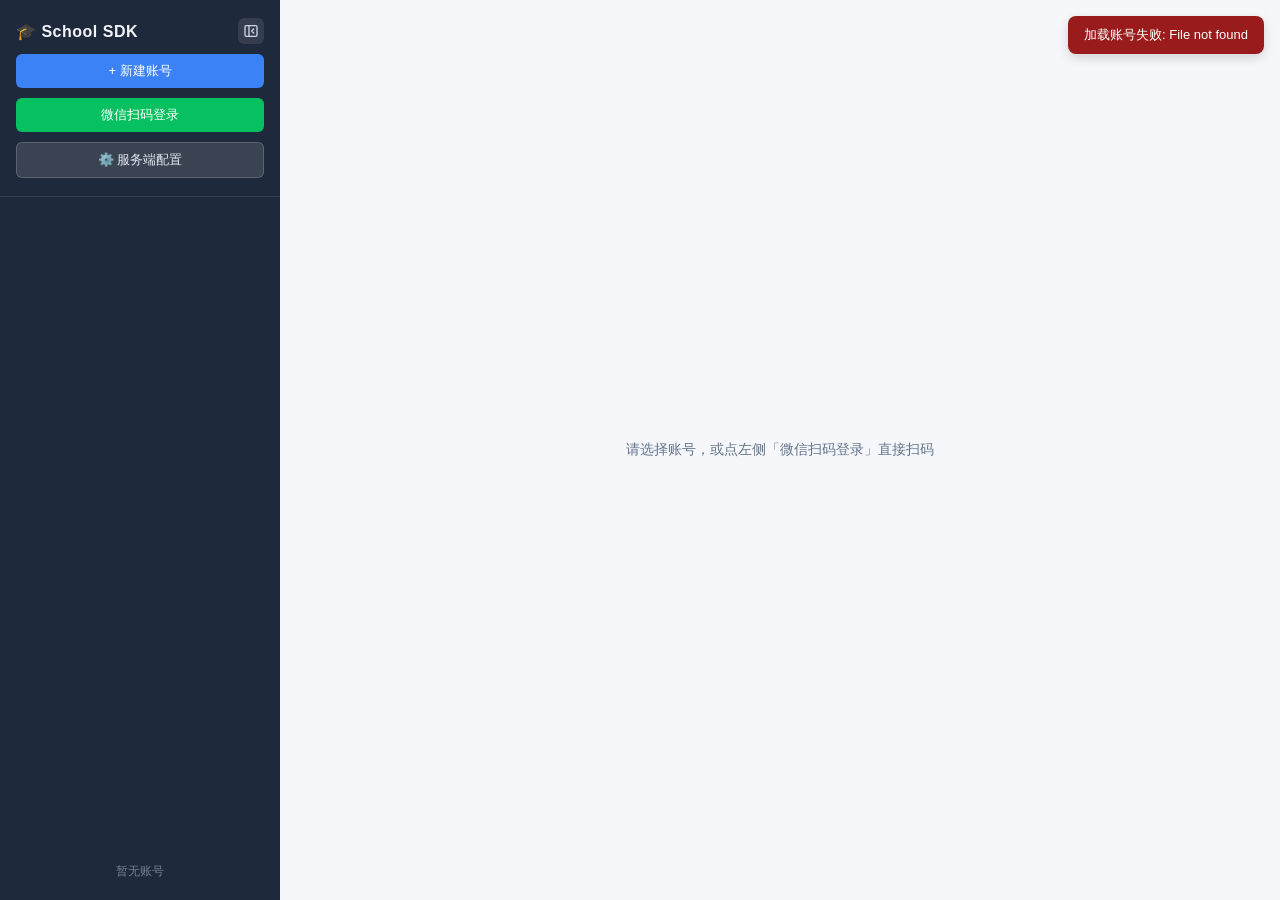
==== commit 8ec39e5c: "school_sdk_go 2.1.0 - 新增服务端配置页与 SMTP 邮件通知，自动选课结束可按账号发送结果 - 新增账号级自动重登/自动通知开关，统一 API 错误协议与 401 处理 - 状态" ====
--- a/web/static/index.html
+++ b/web/static/index.html
@@ -27,8 +27,8 @@
                 <button type="button" class="btn-new" id="btn-new">+ 新建账号</button>
                 <button type="button" class="btn-wechat" id="btn-wechat"
                         title="不需要先建账号：扫码成功后自动绑定或新建账号">微信扫码登录</button>
-                <button type="button" class="btn-settings" id="btn-kaptcha"
-                        title="配置字符验证码识别模型（全局，所有账号共用）">🧠 验证码模型</button>
+                <button type="button" class="btn-settings" id="btn-server"
+                        title="配置验证码模型、SMTP 邮件通知等全局选项">⚙️ 服务端配置</button>
             </div>
             <ul id="account-list"></ul>
             <div class="sidebar-empty" id="sidebar-empty" hidden>暂无账号</div>
@@ -52,18 +52,24 @@
         <div id="panel" hidden>
             <header class="panel-header">
                 <div>
-                    <h2 id="acc-name"></h2>
+                    <h2 id="acc-name">账号</h2>
                     <div class="meta">
                         <span id="acc-url"></span>
                         <span id="acc-user"></span>
                         <span id="acc-mode"></span>
+                        <span id="acc-window"></span>
                     </div>
                 </div>
                 <div class="actions">
                     <span class="badge" id="login-state">未登录</span>
+                    <label class="toggle-inline" id="auto-relogin-wrap"
+                           title="会话失效时自动重新登录一次；关闭后需要手动点「登录」">
+                        <input type="checkbox" id="chk-auto-relogin">
+                        <span>自动重登</span>
+                    </label>
                     <button type="button" class="btn primary" id="btn-login">登录</button>
                     <button type="button" class="btn" id="btn-logout" hidden>登出</button>
-                    <button type="button" class="btn" id="btn-ping" title="探测会话是否有效；失效时自动重新登录">Ping</button>
+                    <button type="button" class="btn" id="btn-ping" title="探测会话是否有效；失效时按开关自动重新登录">Ping</button>
                 </div>
             </header>
 
@@ -94,7 +100,7 @@
             <section class="tab-content active" id="tab-init">
                 <div class="card">
                     <h3>初始化</h3>
-                    <p class="muted" style="margin:0 0 12px">
+                    <p class="muted note">
                         登录后需要先拉取选课参数。切换选课轮次或页签后，可点击「重新初始化」刷新。
                     </p>
                     <div class="row">
@@ -113,7 +119,7 @@
             <section class="tab-content" id="tab-courses">
                 <div class="card">
                     <h3>课程列表</h3>
-                    <div class="row" style="margin-bottom:12px">
+                    <div class="row mb-12">
                         <button type="button" class="btn primary" id="btn-fetch-courses">获取课程列表</button>
                         <button type="button" class="btn" id="btn-refresh-courses">强制刷新</button>
                         <button type="button" class="btn danger" id="btn-clear-courses">清空缓存</button>
@@ -128,9 +134,9 @@
             <section class="tab-content" id="tab-chosen">
                 <div class="card">
                     <h3>已选课程查询</h3>
-                    <div class="row" style="margin-bottom:12px">
+                    <div class="row mb-12">
                         <label for="chosen-xnm">学年</label>
-                        <input type="text" id="chosen-xnm" placeholder="2024" style="width:100px">
+                        <input type="text" id="chosen-xnm" placeholder="2024" class="w-100">
                         <label for="chosen-xqm">学期</label>
                         <select id="chosen-xqm">
                             <option value="3">第一学期 (3)</option>
@@ -148,9 +154,9 @@
             <section class="tab-content" id="tab-score">
                 <div class="card">
                     <h3>考试成绩查询</h3>
-                    <div class="row" style="margin-bottom:12px">
+                    <div class="row mb-12">
                         <label for="score-xnm">学年</label>
-                        <input type="text" id="score-xnm" placeholder="2024" style="width:100px">
+                        <input type="text" id="score-xnm" placeholder="2024" class="w-100">
                         <label for="score-xqm">学期</label>
                         <select id="score-xqm">
                             <option value="3">第一学期 (3)</option>
@@ -169,23 +175,23 @@
             <section class="tab-content" id="tab-auto">
                 <div class="card">
                     <h3>愿望清单</h3>
-                    <p class="muted" style="margin:0 0 12px">
+                    <p class="muted note">
                         每行一项，任意一项命中即可。清单会随账号保存，登录、初始化、重启 WebUI 后都还在；也作为自动选课的默认条件。
                     </p>
                     <div class="field">
                         <label for="wish-classes">课程名（包含匹配）</label>
                         <textarea id="wish-classes" rows="3" placeholder="高等数学"
-                                  style="width:100%;box-sizing:border-box"></textarea>
+                                  class="w-full"></textarea>
                     </div>
                     <div class="field">
                         <label for="wish-teachers">教师（包含匹配）</label>
                         <textarea id="wish-teachers" rows="2" placeholder="裴如意"
-                                  style="width:100%;box-sizing:border-box"></textarea>
+                                  class="w-full"></textarea>
                     </div>
                     <div class="field">
                         <label for="wish-types">课程类型（包含匹配）</label>
                         <textarea id="wish-types" rows="2" placeholder="通识选修"
-                                  style="width:100%;box-sizing:border-box"></textarea>
+                                  class="w-full"></textarea>
                     </div>
                     <div class="row">
                         <button type="button" class="btn primary" id="btn-save-wish">保存愿望清单</button>
@@ -194,40 +200,47 @@
                 </div>
                 <div class="card">
                     <h3>自动选课</h3>
-                    <p class="muted" style="margin:0 0 12px">
+                    <p class="muted note">
                         按愿望清单反复尝试，并周期性重新查询课程列表（已选人数、新放出来的名额、新开的教学班），直到选上、取消、轮次用尽或到达运行上限。进度与结果会显示在右侧任务面板。
                     </p>
-                    <div class="row" style="margin-bottom:8px">
+                    <div class="row mb-8">
                         <label for="auto-interval">间隔（秒）</label>
-                        <input type="number" id="auto-interval" min="0.5" step="0.5" value="1.5" style="width:90px">
+                        <input type="number" id="auto-interval" min="0.5" step="0.5" value="1.5" class="w-90">
                         <label for="auto-refresh">刷新（秒）</label>
-                        <input type="number" id="auto-refresh" min="0" step="5" value="30" style="width:90px"
+                        <input type="number" id="auto-refresh" min="0" step="5" value="30" class="w-90"
                                title="每隔多少秒重新拉一次课程列表：已选人数、新放出来的名额、新开的教学班都会进队列；0 用默认 30 秒">
                         <label for="auto-rounds">最多轮次</label>
-                        <input type="number" id="auto-rounds" min="0" step="1" value="0" style="width:90px">
+                        <input type="number" id="auto-rounds" min="0" step="1" value="0" class="w-90">
                         <span class="muted">0 = 不限</span>
-                        <label style="display:flex;align-items:center;gap:6px">
+                        <label class="inline-flex">
                             <input type="checkbox" id="auto-once"> 只试一次
                         </label>
                     </div>
-                    <div class="row" style="margin-bottom:8px">
+                    <div class="row mb-8">
                         <label for="auto-limit-mode">运行上限</label>
-                        <select id="auto-limit-mode" style="width:150px">
+                        <select id="auto-limit-mode" class="w-150">
                             <option value="default">默认（24 小时）</option>
                             <option value="duration">按时长</option>
                             <option value="endAt">到指定时间</option>
                         </select>
-                        <span id="auto-limit-duration-wrap" hidden style="display:flex;align-items:center;gap:6px">
-                            <input type="number" id="auto-limit-hours" min="0.1" step="0.5" value="24" style="width:90px">
+                        <span id="auto-limit-duration-wrap" hidden class="inline-flex">
+                            <input type="number" id="auto-limit-hours" min="0.1" step="0.5" value="24" class="w-90">
                             <span class="muted">小时</span>
                         </span>
                         <span id="auto-limit-endat-wrap" hidden>
                             <input type="datetime-local" id="auto-limit-endat">
                         </span>
                     </div>
-                    <p id="auto-limit-hint" class="muted" style="margin:0 0 12px">
+                    <p id="auto-limit-hint" class="muted note">
                         自动选课是超长任务：默认最长跑 24 小时，也可以指定小时数或结束时间；蹲名额不用一直盯着页面。
                     </p>
+                    <div class="row mb-8">
+                        <label class="inline-flex"
+                               title="只作用于当前账号；服务端「邮件通知」里的「自动选课结果通知」是总开关">
+                            <input type="checkbox" id="chk-auto-notify"> 完成后发送邮件通知
+                        </label>
+                        <span class="muted">随账号保存；还需在「服务端配置 → 邮件通知」启用 SMTP 并勾选「自动选课结果通知」。</span>
+                    </div>
                     <div class="row">
                         <button type="button" class="btn primary" id="btn-auto-start">开始自动选课</button>
                         <button type="button" class="btn" id="btn-auto-cancel">取消</button>
@@ -239,10 +252,10 @@
             <section class="tab-content" id="tab-tools">
                 <div class="card">
                     <h3>个人信息</h3>
-                    <p class="muted" style="margin:0 0 12px">
+                    <p class="muted note">
                         从学校教务系统读取当前账号的学籍信息。查询要求已登录，不会在后台静默重登。
                     </p>
-                    <div class="row" style="margin-bottom:12px">
+                    <div class="row mb-12">
                         <button type="button" class="btn primary" id="btn-tools-info">获取个人信息</button>
                         <button type="button" class="btn" id="btn-tools-info-copy" disabled>复制 JSON</button>
                         <span id="tools-info-hint" class="muted"></span>
@@ -253,10 +266,10 @@
                 </div>
                 <div class="card">
                     <h3>大头照</h3>
-                    <p class="muted" style="margin:0 0 12px">
+                    <p class="muted note">
                         读取教务系统里的学生证件照原图；学校未上传照片时会给出提示。
                     </p>
-                    <div class="row" style="margin-bottom:12px">
+                    <div class="row mb-12">
                         <button type="button" class="btn primary" id="btn-tools-photo">获取大头照</button>
                         <button type="button" class="btn" id="btn-tools-photo-download" disabled>下载</button>
                         <span id="tools-photo-hint" class="muted"></span>
@@ -267,10 +280,10 @@
                 </div>
                 <div class="card">
                     <h3>当前 Cookie</h3>
-                    <p class="muted" style="margin:0 0 12px">
+                    <p class="muted note">
                         当前账号会话的 Cookie，可直接复制为请求头。Cookie 等同于登录凭证，请勿分享给他人。
                     </p>
-                    <div class="row" style="margin-bottom:12px">
+                    <div class="row mb-12">
                         <button type="button" class="btn primary" id="btn-tools-cookies">刷新 Cookie</button>
                         <button type="button" class="btn" id="btn-tools-cookies-copy" disabled>复制请求头</button>
                         <span id="tools-cookies-hint" class="muted"></span>
@@ -281,10 +294,10 @@
                 </div>
                 <div class="card">
                     <h3>会话诊断</h3>
-                    <p class="muted" style="margin:0 0 12px">
+                    <p class="muted note">
                         账号、登录态、页签、课程缓存和会话产物的只读快照，不含密码与 JWT 明文。排查问题时可直接复制给作者。
                     </p>
-                    <div class="row" style="margin-bottom:12px">
+                    <div class="row mb-12">
                         <button type="button" class="btn primary" id="btn-tools-debug">刷新诊断</button>
                         <button type="button" class="btn" id="btn-tools-debug-copy" disabled>复制 JSON</button>
                         <span id="tools-debug-hint" class="muted"></span>
@@ -296,89 +309,190 @@
             </section>
         </div>
 
-        <section id="kaptcha-page" class="settings-page" hidden>
+        <section id="server-page" class="settings-page" hidden>
             <header class="panel-header settings-header">
                 <div class="settings-title">
-                    <button type="button" class="btn-back" id="btn-kaptcha-back"
+                    <button type="button" class="btn-back" id="btn-server-back"
                             title="返回账号" aria-label="返回账号">←</button>
                     <div>
-                        <h2>🧠 验证码模型</h2>
-                        <div class="meta">字符验证码自动识别 · 全局配置，所有账号共用同一份模型</div>
+                        <h2>⚙️ 服务端配置</h2>
+                        <div class="meta">全局配置 · 所有账号共用，保存后立即生效</div>
                     </div>
                 </div>
                 <div class="actions">
-                    <span id="kaptcha-badge" class="badge">读取中…</span>
+                    <span id="server-badge" class="badge">读取中…</span>
                 </div>
             </header>
+            <nav class="settings-tabs" id="server-tabs" aria-label="服务端配置分类">
+                <button type="button" data-server-tab="kaptcha" class="active">🧠 验证码模型</button>
+                <button type="button" data-server-tab="smtp">✉️ 邮件通知</button>
+            </nav>
             <div class="settings-body">
-                <div class="card">
-                    <h3>当前状态</h3>
-                    <div id="kaptcha-status">
-                        <p class="muted">正在读取配置…</p>
-                    </div>
-                    <div id="kaptcha-error" class="notice" hidden></div>
-                </div>
-
-                <div class="card">
-                    <h3>识别配置</h3>
-                    <div class="settings-grid">
-                        <div class="field checkbox">
-                            <input type="checkbox" id="kaptcha-enabled">
-                            <label for="kaptcha-enabled">启用自动识别（关闭后字符验证码一律人工输入）</label>
-                        </div>
-                        <div class="field">
-                            <label for="kaptcha-model-path">模型路径</label>
-                            <input type="text" id="kaptcha-model-path"
-                                   placeholder="留空自动查找 model.onnx">
-                            <span class="muted">可填绝对路径；留空时依次在程序目录、当前目录及其 models/ 下查找。</span>
-                        </div>
-                        <div class="field">
-                            <label for="kaptcha-threshold">置信度阈值</label>
-                            <input type="number" id="kaptcha-threshold" min="0.01" max="1" step="0.01" value="0.9">
-                            <span class="muted">6 个字符概率的乘积；低于阈值就转人工输入。默认 0.9。</span>
-                        </div>
-                        <div class="field">
-                            <label for="kaptcha-workers">推理并行度</label>
-                            <input type="number" id="kaptcha-workers" min="0" max="64" step="1" value="0">
-                            <span class="muted">0 = 按 CPU 核数自动决定。</span>
-                        </div>
-                    </div>
-                    <div class="row" style="margin-top:16px">
-                        <button type="button" class="btn primary" id="btn-kaptcha-save">保存并应用</button>
-                        <button type="button" class="btn" id="btn-kaptcha-reload">重新加载模型</button>
-                        <span id="kaptcha-save-hint" class="muted"></span>
-                    </div>
-                </div>
-
-                <div class="card">
-                    <h3>替换模型</h3>
-                    <p class="muted" style="margin:0 0 12px">
-                        上传 .onnx 文件（不超过 64 MB），会保存到配置文件旁的 models/ 并自动启用。
-                    </p>
-                    <div class="row">
-                        <button type="button" class="btn" id="btn-kaptcha-upload">上传 .onnx 模型</button>
-                        <input type="file" id="kaptcha-upload-file" accept=".onnx" hidden>
-                        <span id="kaptcha-upload-hint" class="muted"></span>
-                    </div>
-                </div>
-
-                <div class="card">
-                    <h3>测试识别</h3>
-                    <p class="muted" style="margin:0 0 12px">
-                        选一张验证码图片，用当前模型识别一次；只在本机推理，不会提交到学校。
-                    </p>
-                    <div class="row">
-                        <button type="button" class="btn" id="btn-kaptcha-test">选择图片测试</button>
-                        <input type="file" id="kaptcha-test-file" accept="image/*" hidden>
-                        <span id="kaptcha-test-hint" class="muted"></span>
-                    </div>
-                    <div id="kaptcha-test-preview" style="margin-top:12px"></div>
-                    <div id="kaptcha-test-result" style="margin-top:12px"></div>
-                </div>
-
-                <p class="muted">
-                    模型文件不随仓库分发（约 11 MB）。保存或上传后对所有账号立即生效，无需重启。
-                </p>
+                <div class="server-panel" data-server-panel="kaptcha">
+                    <div class="card">
+                        <h3>当前状态</h3>
+                        <p class="muted note">
+                            字符验证码自动识别，全局配置；所有账号共用同一份模型。
+                        </p>
+                        <div id="kaptcha-status">
+                            <p class="muted">正在读取配置…</p>
+                        </div>
+                        <div id="kaptcha-error" class="notice" hidden></div>
+                    </div>
+
+                    <div class="card">
+                        <h3>识别配置</h3>
+                        <div class="settings-grid">
+                            <div class="field checkbox">
+                                <input type="checkbox" id="kaptcha-enabled">
+                                <label for="kaptcha-enabled">启用自动识别（关闭后字符验证码一律人工输入）</label>
+                            </div>
+                            <div class="field">
+                                <label for="kaptcha-model-path">模型路径</label>
+                                <input type="text" id="kaptcha-model-path"
+                                       placeholder="留空自动查找 model.onnx">
+                                <span class="muted">可填绝对路径；留空时依次在程序目录、当前目录及其 models/ 下查找。</span>
+                            </div>
+                            <div class="field">
+                                <label for="kaptcha-threshold">置信度阈值</label>
+                                <input type="number" id="kaptcha-threshold" min="0.01" max="1" step="0.01" value="0.9">
+                                <span class="muted">6 个字符概率的乘积；低于阈值就转人工输入。默认 0.9。</span>
+                            </div>
+                            <div class="field">
+                                <label for="kaptcha-workers">推理并行度</label>
+                                <input type="number" id="kaptcha-workers" min="0" max="64" step="1" value="0">
+                                <span class="muted">0 = 按 CPU 核数自动决定。</span>
+                            </div>
+                        </div>
+                        <div class="row mt-16">
+                            <button type="button" class="btn primary" id="btn-kaptcha-save">保存并应用</button>
+                            <button type="button" class="btn" id="btn-kaptcha-reload">重新加载模型</button>
+                            <span id="kaptcha-save-hint" class="muted"></span>
+                        </div>
+                    </div>
+
+                    <div class="card">
+                        <h3>替换模型</h3>
+                        <p class="muted note">
+                            上传 .onnx 文件（不超过 64 MB），会保存到配置文件旁的 models/ 并自动启用。
+                        </p>
+                        <div class="row">
+                            <button type="button" class="btn" id="btn-kaptcha-upload">上传 .onnx 模型</button>
+                            <input type="file" id="kaptcha-upload-file" accept=".onnx" hidden>
+                            <span id="kaptcha-upload-hint" class="muted"></span>
+                        </div>
+                    </div>
+
+                    <div class="card">
+                        <h3>测试识别</h3>
+                        <p class="muted note">
+                            选一张验证码图片，用当前模型识别一次；只在本机推理，不会提交到学校。
+                        </p>
+                        <div class="row">
+                            <button type="button" class="btn" id="btn-kaptcha-test">选择图片测试</button>
+                            <input type="file" id="kaptcha-test-file" accept="image/*" hidden>
+                            <span id="kaptcha-test-hint" class="muted"></span>
+                        </div>
+                        <div id="kaptcha-test-preview" class="mt-12"></div>
+                        <div id="kaptcha-test-result" class="mt-12"></div>
+                    </div>
+
+                    <p class="muted">
+                        模型文件不随仓库分发（约 11 MB）。保存或上传后对所有账号立即生效，无需重启。
+                    </p>
+                </div>
+
+                <div class="server-panel" data-server-panel="smtp" hidden>
+                    <div class="card">
+                        <h3>SMTP 邮件通知</h3>
+                        <p class="muted note">
+                            自动选课结束时（需勾选「自动选课结果通知」，且该账号没有关闭「完成后发送邮件通知」），把结果发到指定邮箱。
+                            配置保存在服务端 <code>server.json</code>，所有账号共用；密码不会回显，留空表示不修改。
+                        </p>
+                        <div id="smtp-legacy-hint" class="notice" hidden></div>
+                        <div class="settings-grid">
+                            <div class="field checkbox">
+                                <input type="checkbox" id="smtp-enabled">
+                                <label for="smtp-enabled">启用邮件通知</label>
+                            </div>
+                            <div class="field checkbox">
+                                <input type="checkbox" id="smtp-notify-auto">
+                                <label for="smtp-notify-auto">自动选课结果通知</label>
+                            </div>
+                            <div class="field">
+                                <label for="smtp-host">SMTP 服务器</label>
+                                <input type="text" id="smtp-host" placeholder="smtp.qq.com"
+                                       autocomplete="off" spellcheck="false">
+                                <span class="muted">只填主机名；465 端口按 SSL 直连，其他端口自动尝试 STARTTLS。</span>
+                            </div>
+                            <div class="field">
+                                <label for="smtp-port">端口</label>
+                                <input type="number" id="smtp-port" min="1" max="65535" step="1" value="587">
+                                <span class="muted">QQ / 163 邮箱一般用 587（STARTTLS）或 465（SSL）。</span>
+                            </div>
+                            <div class="field">
+                                <label for="smtp-from">发件人邮箱</label>
+                                <input type="email" id="smtp-from" placeholder="you@qq.com" autocomplete="off">
+                            </div>
+                            <div class="field">
+                                <label for="smtp-username">登录用户名</label>
+                                <input type="text" id="smtp-username" placeholder="留空 = 发件人邮箱"
+                                       autocomplete="off">
+                                <span class="muted">多数邮箱与发件人相同；留空时自动使用发件人邮箱。</span>
+                            </div>
+                            <div class="field">
+                                <label for="smtp-password">授权码 / 密码</label>
+                                <div class="input-eye">
+                                    <input type="password" id="smtp-password" autocomplete="new-password"
+                                           placeholder="未设置">
+                                    <button type="button" class="eye-btn" id="smtp-eye"
+                                            title="显示密码" aria-label="显示密码">
+                                        <svg class="icon-on" aria-hidden="true" focusable="false"
+                                             viewBox="0 0 24 24" width="16" height="16" fill="none"
+                                             stroke="currentColor" stroke-width="2" stroke-linecap="round"
+                                             stroke-linejoin="round">
+                                            <path d="M1 12s4-8 11-8 11 8 11 8-4 8-11 8-11-8-11-8z"></path>
+                                            <circle cx="12" cy="12" r="3"></circle>
+                                        </svg>
+                                        <svg class="icon-off" aria-hidden="true" focusable="false"
+                                             viewBox="0 0 24 24" width="16" height="16" fill="none"
+                                             stroke="currentColor" stroke-width="2" stroke-linecap="round"
+                                             stroke-linejoin="round">
+                                            <path d="M17.94 17.94A10.07 10.07 0 0 1 12 20c-7 0-11-8-11-8a18.45 18.45 0 0 1 5.06-5.94M9.9 4.24A9.12 9.12 0 0 1 12 4c7 0 11 8 11 8a18.5 18.5 0 0 1-2.16 3.19m-6.72-1.07a3 3 0 1 1-4.24-4.24"></path>
+                                            <line x1="1" y1="1" x2="23" y2="23"></line>
+                                        </svg>
+                                    </button>
+                                </div>
+                                <span id="smtp-password-hint" class="muted">密码只保存在服务端，不会返回给浏览器。</span>
+                            </div>
+                            <div class="field">
+                                <label for="smtp-to">收件人</label>
+                                <textarea id="smtp-to" rows="3" spellcheck="false"
+                                          placeholder="one@qq.com&#10;two@qq.com"></textarea>
+                                <span class="muted">每行一个，也支持逗号 / 分号分隔；重复地址会自动去重。</span>
+                            </div>
+                        </div>
+                        <div class="row mt-16">
+                            <button type="button" class="btn primary" id="btn-smtp-save">保存配置</button>
+                            <button type="button" class="btn" id="btn-smtp-test">发送测试邮件</button>
+                            <span id="smtp-save-hint" class="muted"></span>
+                        </div>
+                    </div>
+
+                    <div class="card">
+                        <h3>当前状态</h3>
+                        <div id="smtp-status">
+                            <p class="muted">正在读取配置…</p>
+                        </div>
+                        <div id="smtp-error" class="notice" hidden></div>
+                    </div>
+
+                    <p class="muted">
+                        SMTP 配置保存在进程工作目录的 <code>server.json</code>；旧版
+                        <code>SMTP.json</code> 会在首次启动时自动导入，保存后以
+                        <code>server.json</code> 为准。
+                    </p>
+                </div>
             </div>
         </section>
     </main>
@@ -403,7 +517,7 @@
             <div class="field" id="field-password">
                 <label for="acc-password">
                     密码
-                    <span id="pass-hint" class="muted" style="font-size:11px"></span>
+                    <span id="pass-hint" class="muted hint"></span>
                 </label>
                 <div class="input-eye">
                     <input type="password" id="acc-password" name="password" autocomplete="new-password">
@@ -430,7 +544,7 @@
                     <option value="password">账号密码（教务系统）</option>
                     <option value="cas">统一身份认证（CAS 密码）</option>
                 </select>
-                <span class="muted" style="font-size:11px">
+                <span class="muted hint">
                     微信扫码不在这里选：它不需要账号，直接点侧边栏的「微信扫码登录」，
                     扫完按 ticket 里的身份自动绑定或新建账号。
                 </span>
@@ -438,7 +552,7 @@
             <div class="field" id="field-cas-pass" hidden>
                 <label for="acc-casPassword">
                     门户密码
-                    <span id="caspass-hint" class="muted" style="font-size:11px"></span>
+                    <span id="caspass-hint" class="muted hint"></span>
                 </label>
                 <div class="input-eye">
                     <input type="password" id="acc-casPassword" name="casPassword" autocomplete="new-password">
@@ -463,7 +577,7 @@
                 <label for="acc-userAgent">User-Agent</label>
                 <input type="text" id="acc-userAgent" name="userAgent"
                        value="Mozilla/5.0 (Windows NT 10.0; Win64; x64; rv:157.0) Gecko/20100101 Firefox/157.0">
-                <span class="muted" style="font-size:11px">
+                <span class="muted hint">
                     需形如 <code>名称/版本</code>（至少含一个「/」）才能被后端解析，否则自动回落到默认 UA。
                 </span>
             </div>
@@ -474,10 +588,10 @@
             <div class="field">
                 <label for="acc-loginTimeout">
                     登录超时
-                    <span class="muted" style="font-size:11px">（Go duration，如 10m / 90s）</span>
+                    <span class="muted hint">（Go duration，如 10m / 90s）</span>
                 </label>
                 <input type="text" id="acc-loginTimeout" name="loginTimeout" value="10m" placeholder="10m">
-                <span class="muted" style="font-size:11px">
+                <span class="muted hint">
                     一次登录 / 初始化的最长等待时间，含人工输入验证码的时间；超时后任务自动结束。
                 </span>
             </div>
@@ -488,14 +602,14 @@
             <div class="field" id="field-hedging-delay" hidden>
                 <label for="acc-hedgingDelay">
                     对冲延迟
-                    <span class="muted" style="font-size:11px">（Go duration，如 21s / 800ms）</span>
+                    <span class="muted hint">（Go duration，如 21s / 800ms）</span>
                 </label>
                 <input type="text" id="acc-hedgingDelay" name="hedgingDelay" value="21s" placeholder="21s">
             </div>
             <div class="field">
                 <label for="acc-routes">
                     Route 列表
-                    <span class="muted" style="font-size:11px">（每行一个，留空使用内置默认）</span>
+                    <span class="muted hint">（每行一个，留空使用内置默认）</span>
                 </label>
                 <textarea id="acc-routes" name="routes" rows="3" spellcheck="false"
                           placeholder="c80e782f5a3340e86274809ce311b6b4"></textarea>
@@ -513,10 +627,11 @@
     <form id="form-input" method="dialog">
         <div class="dialog-header" id="dlg-input-title">需要输入</div>
         <div class="dialog-body">
-            <p id="input-prompt" class="muted" style="margin:0"></p>
+            <p id="input-prompt" class="muted m-0"></p>
 
             <div id="input-image-wrap" class="captcha-wrap" hidden>
-                <img id="input-image" alt="验证码" class="captcha-img">
+                <img id="input-image" alt="验证码" class="captcha-img"
+                     src="[data-uri]">
             </div>
 
             <div class="field">
@@ -536,9 +651,10 @@
     <div class="dialog-header" id="dlg-qr-title">微信扫码登录</div>
     <div class="dialog-body">
         <div class="qr-wrap">
-            <img id="qr-image" class="qr-img" alt="微信登录二维码">
+            <img id="qr-image" class="qr-img" alt="微信登录二维码"
+                 src="[data-uri]">
         </div>
-        <p id="qr-hint" class="muted" style="margin:0;text-align:center">
+        <p id="qr-hint" class="muted m-0 text-center">
             请使用微信「扫一扫」扫描本窗口里的二维码，并在手机上确认登录。二维码只在这个
             窗口有效（扫的是网页里这一张图，不是另一个页面），扫码期间请不要关闭窗口。
         </p>
--- a/web/static/style.css
+++ b/web/static/style.css
@@ -317,7 +317,7 @@
     font-variant-numeric: tabular-nums;
 }
 
-.task-events .ev-text { flex: 1; word-break: break-word; }
+.task-events .ev-text { flex: 1; overflow-wrap: anywhere; }
 .task-events .ev-detail { color: var(--muted); font-size: 11px; }
 .task-events .ev-repeat {
     color: var(--muted);
@@ -409,6 +409,27 @@
     display: flex;
     gap: 8px;
     align-items: center;
+}
+
+/* 头部行内开关（自动重登）：保持轻量，不与表单里的 checkbox 混用样式 */
+.toggle-inline {
+    display: inline-flex;
+    align-items: center;
+    gap: 5px;
+    font-size: 12px;
+    color: var(--muted);
+    cursor: pointer;
+    user-select: none;
+    white-space: nowrap;
+}
+
+.toggle-inline input {
+    margin: 0;
+    cursor: pointer;
+}
+
+.toggle-inline input:disabled {
+    cursor: not-allowed;
 }
 
 .badge {
@@ -715,7 +736,7 @@
     box-shadow: 0 4px 12px rgba(0, 0, 0, .15);
     animation: slideIn .25s ease;
     max-width: 360px;
-    word-break: break-word;
+    overflow-wrap: anywhere;
 }
 
 .toast.ok { background: #166534; }
@@ -1020,7 +1041,7 @@
     user-select: none;
 }
 
-/* ---------- 验证码模型设置页（全局） ---------- */
+/* ---------- 服务端配置页（全局：验证码模型 / 邮件通知） ---------- */
 .settings-page {
     display: flex;
     flex-direction: column;
@@ -1028,6 +1049,35 @@
 }
 
 .settings-header { padding-left: 24px; }
+
+/* 服务端配置的分类页签：比账号页签更轻，和设置页标题保持同一层级 */
+.settings-tabs {
+    display: flex;
+    gap: 2px;
+    padding: 0 24px;
+    background: var(--card);
+    border-bottom: 1px solid var(--border);
+    flex-shrink: 0;
+}
+
+.settings-tabs button {
+    background: transparent;
+    border: 0;
+    padding: 11px 16px;
+    font-size: 13px;
+    color: var(--muted);
+    border-bottom: 2px solid transparent;
+    margin-bottom: -1px;
+    transition: .15s;
+}
+
+.settings-tabs button:hover { color: var(--text); }
+
+.settings-tabs button.active {
+    color: var(--primary);
+    border-bottom-color: var(--primary);
+    font-weight: 500;
+}
 
 .settings-title {
     display: flex;
@@ -1135,3 +1185,24 @@
     font-size: 13px;
     color: var(--muted);
 }
+
+/* =========================================================================
+ * 工具类
+ *
+ * 只承载原先散落在 HTML 里的一次性内联样式。放在文件末尾，保证与组件规则
+ * 同权重时后生效，不会被 .muted / .row 等基础样式覆盖。
+ * ========================================================================= */
+
+.note { margin: 0 0 12px; }
+.m-0 { margin: 0; }
+.mt-12 { margin-top: 12px; }
+.mt-16 { margin-top: 16px; }
+.mb-8 { margin-bottom: 8px; }
+.mb-12 { margin-bottom: 12px; }
+.w-90 { width: 90px; }
+.w-100 { width: 100px; }
+.w-150 { width: 150px; }
+.w-full { width: 100%; }
+.hint { font-size: 11px; }
+.inline-flex { display: flex; align-items: center; gap: 6px; }
+.text-center { text-align: center; }
